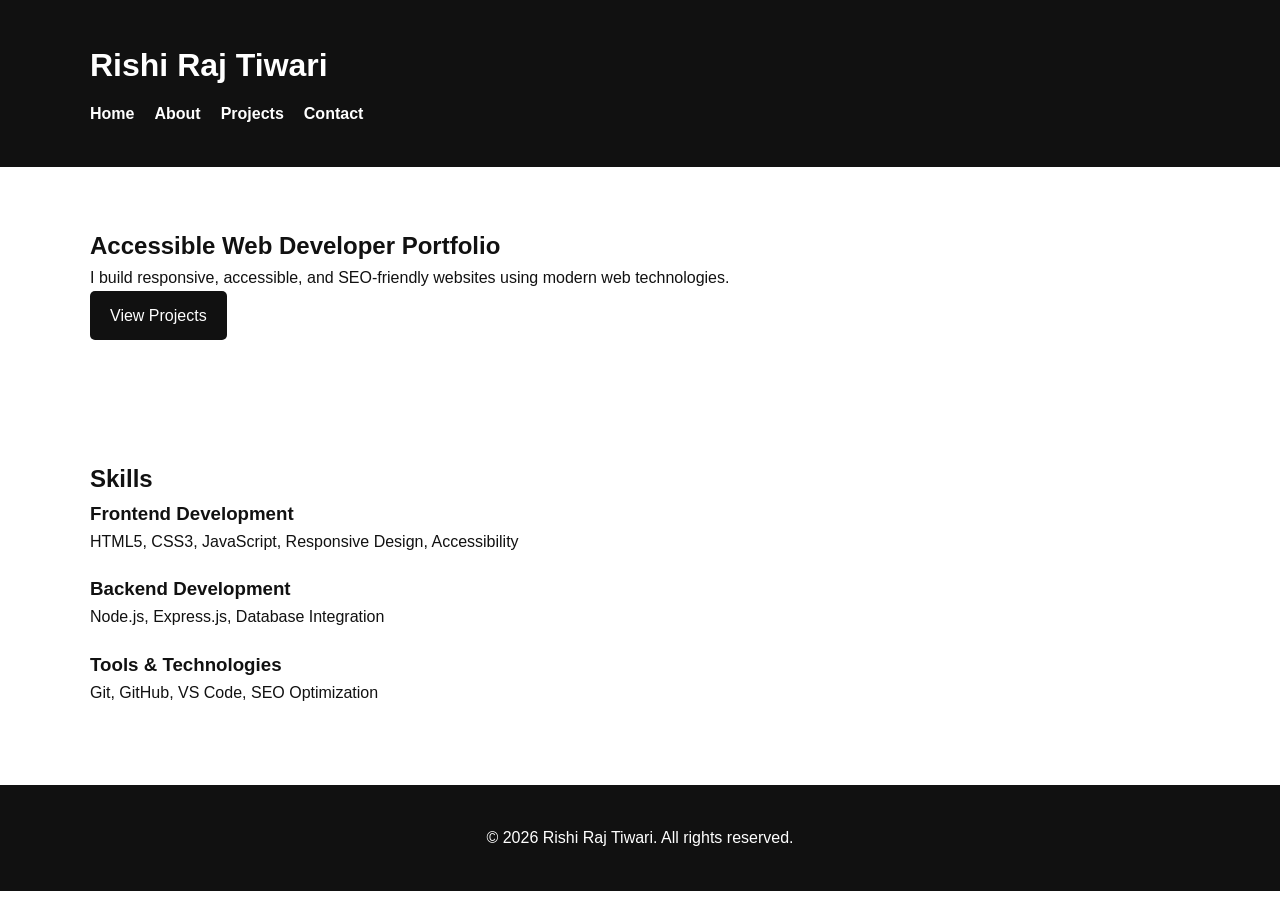
==== index.html @ afc1b907 "Internship task submission" ====
<!DOCTYPE html>
<html lang="en">

<head>
    <!-- SEO Meta Tags -->
    <meta charset="UTF-8">
    <meta name="viewport" content="width=device-width, initial-scale=1.0">

    <title>Rishi Raj Tiwari | Full Stack Developer Portfolio</title>
<link rel="stylesheet" href="style.css">
    <meta name="description"
        content="Official portfolio of Rishi Raj Tiwari - Full Stack Developer, Web Designer, and AI enthusiast. Explore projects, skills, and contact information.">

    <meta name="keywords"
        content="Rishi Raj Tiwari, portfolio, web developer, HTML5, CSS3, JavaScript, AI, full stack developer">

    <meta name="author" content="Rishi Raj Tiwari">

    <!-- Open Graph -->
    <meta property="og:title" content="Rishi Raj Tiwari Portfolio">
    <meta property="og:description" content="Modern accessible developer portfolio website">
    <meta property="og:type" content="website">

    <!-- Accessibility -->
    <meta name="theme-color" content="#ffffff">

    <link rel="stylesheet" href="style.css">
</head>

<body>

    <!-- Skip Navigation Link -->
    <a class="skip-link" href="#main-content">Skip to main content</a>

    <!-- HEADER -->
    <header role="banner">
        <div class="container">
            <h1>Rishi Raj Tiwari</h1>

            <!-- NAVIGATION -->
            <nav aria-label="Main Navigation">
                <ul class="nav-list">
                    <li><a href="index.html" aria-current="page">Home</a></li>
                    <li><a href="about.html">About</a></li>
                    <li><a href="projects.html">Projects</a></li>
                    <li><a href="contact.html">Contact</a></li>
                </ul>
            </nav>
        </div>
    </header>

    <!-- MAIN -->
    <main id="main-content">

        <!-- HERO SECTION -->
        <section aria-labelledby="hero-heading">
            <div class="container">
                <h2 id="hero-heading">Accessible Web Developer Portfolio</h2>

                <p>
                    I build responsive, accessible, and SEO-friendly websites using
                    modern web technologies.
                </p>

                <a class="btn" href="projects.html">View Projects</a>
            </div>
        </section>

        <!-- FEATURES -->
        <section aria-labelledby="skills-heading">
            <div class="container">

                <h2 id="skills-heading">Skills</h2>

                <article>
                    <h3>Frontend Development</h3>
                    <p>HTML5, CSS3, JavaScript, Responsive Design, Accessibility</p>
                </article>

                <article>
                    <h3>Backend Development</h3>
                    <p>Node.js, Express.js, Database Integration</p>
                </article>

                <article>
                    <h3>Tools & Technologies</h3>
                    <p>Git, GitHub, VS Code, SEO Optimization</p>
                </article>

            </div>
        </section>

    </main>

    <!-- FOOTER -->
    <footer role="contentinfo">
        <div class="container">
            <p>&copy; 2026 Rishi Raj Tiwari. All rights reserved.</p>
        </div>
    </footer>

</body>

</html>
---- style.css ----
* {
    margin: 0;
    padding: 0;
    box-sizing: border-box;
}

/* =========================
   BODY
========================= */
body {
    font-family: Arial, sans-serif;
    line-height: 1.6;
    background-color: #ffffff;
    color: #111111;
}

/* =========================
   ACCESSIBILITY SKIP LINK
========================= */
.skip-link {
    position: absolute;
    left: -9999px;
    top: 0;
    background: #000;
    color: #fff;
    padding: 10px 15px;
    z-index: 1000;
    text-decoration: none;
}

.skip-link:focus {
    left: 10px;
    top: 10px;
}

/* =========================
   LAYOUT
========================= */
.container {
    width: 90%;
    max-width: 1100px;
    margin: auto;
    padding: 20px 0;
}

/* =========================
   HEADER
========================= */
header {
    background: #111;
    color: #fff;
    padding: 20px 0;
}

header h1 {
    margin-bottom: 10px;
}

/* =========================
   NAVIGATION
========================= */
.nav-list {
    display: flex;
    gap: 20px;
    list-style: none;
    flex-wrap: wrap;
}

.nav-list a {
    color: #fff;
    text-decoration: none;
    font-weight: bold;
}

.nav-list a:hover,
.nav-list a:focus {
    text-decoration: underline;
}

/* =========================
   SECTIONS
========================= */
section {
    padding: 40px 0;
}

article {
    margin-bottom: 20px;
}

/* =========================
   BUTTONS
========================= */
.btn,
button {
    display: inline-block;
    padding: 12px 20px;
    background: #111;
    color: #fff;
    border: none;
    cursor: pointer;
    text-decoration: none;
    border-radius: 5px;
    transition: opacity 0.3s ease;
}

.btn:hover,
.btn:focus,
button:hover,
button:focus {
    opacity: 0.9;
}

/* =========================
   FORM
========================= */
.form-group {
    margin-bottom: 20px;
}

label {
    display: block;
    margin-bottom: 8px;
    font-weight: bold;
}

input,
textarea {
    width: 100%;
    padding: 12px;
    border: 1px solid #999;
    border-radius: 4px;
    font-size: 1rem;
}

/* =========================
   ACCESSIBLE FOCUS STYLES
========================= */
a:focus,
button:focus,
input:focus,
textarea:focus {
    outline: 3px solid #005fcc;
    outline-offset: 2px;
}

/* =========================
   FOOTER
========================= */
footer {
    background: #111;
    color: #fff;
    text-align: center;
    padding: 20px 0;
}

/* =========================
   RESPONSIVE DESIGN
========================= */
@media (max-width: 768px) {
    .nav-list {
        flex-direction: column;
        gap: 10px;
    }

    body {
        font-size: 16px;
    }
}
---- style.css ----
* {
    margin: 0;
    padding: 0;
    box-sizing: border-box;
}

/* =========================
   BODY
========================= */
body {
    font-family: Arial, sans-serif;
    line-height: 1.6;
    background-color: #ffffff;
    color: #111111;
}

/* =========================
   ACCESSIBILITY SKIP LINK
========================= */
.skip-link {
    position: absolute;
    left: -9999px;
    top: 0;
    background: #000;
    color: #fff;
    padding: 10px 15px;
    z-index: 1000;
    text-decoration: none;
}

.skip-link:focus {
    left: 10px;
    top: 10px;
}

/* =========================
   LAYOUT
========================= */
.container {
    width: 90%;
    max-width: 1100px;
    margin: auto;
    padding: 20px 0;
}

/* =========================
   HEADER
========================= */
header {
    background: #111;
    color: #fff;
    padding: 20px 0;
}

header h1 {
    margin-bottom: 10px;
}

/* =========================
   NAVIGATION
========================= */
.nav-list {
    display: flex;
    gap: 20px;
    list-style: none;
    flex-wrap: wrap;
}

.nav-list a {
    color: #fff;
    text-decoration: none;
    font-weight: bold;
}

.nav-list a:hover,
.nav-list a:focus {
    text-decoration: underline;
}

/* =========================
   SECTIONS
========================= */
section {
    padding: 40px 0;
}

article {
    margin-bottom: 20px;
}

/* =========================
   BUTTONS
========================= */
.btn,
button {
    display: inline-block;
    padding: 12px 20px;
    background: #111;
    color: #fff;
    border: none;
    cursor: pointer;
    text-decoration: none;
    border-radius: 5px;
    transition: opacity 0.3s ease;
}

.btn:hover,
.btn:focus,
button:hover,
button:focus {
    opacity: 0.9;
}

/* =========================
   FORM
========================= */
.form-group {
    margin-bottom: 20px;
}

label {
    display: block;
    margin-bottom: 8px;
    font-weight: bold;
}

input,
textarea {
    width: 100%;
    padding: 12px;
    border: 1px solid #999;
    border-radius: 4px;
    font-size: 1rem;
}

/* =========================
   ACCESSIBLE FOCUS STYLES
========================= */
a:focus,
button:focus,
input:focus,
textarea:focus {
    outline: 3px solid #005fcc;
    outline-offset: 2px;
}

/* =========================
   FOOTER
========================= */
footer {
    background: #111;
    color: #fff;
    text-align: center;
    padding: 20px 0;
}

/* =========================
   RESPONSIVE DESIGN
========================= */
@media (max-width: 768px) {
    .nav-list {
        flex-direction: column;
        gap: 10px;
    }

    body {
        font-size: 16px;
    }
}
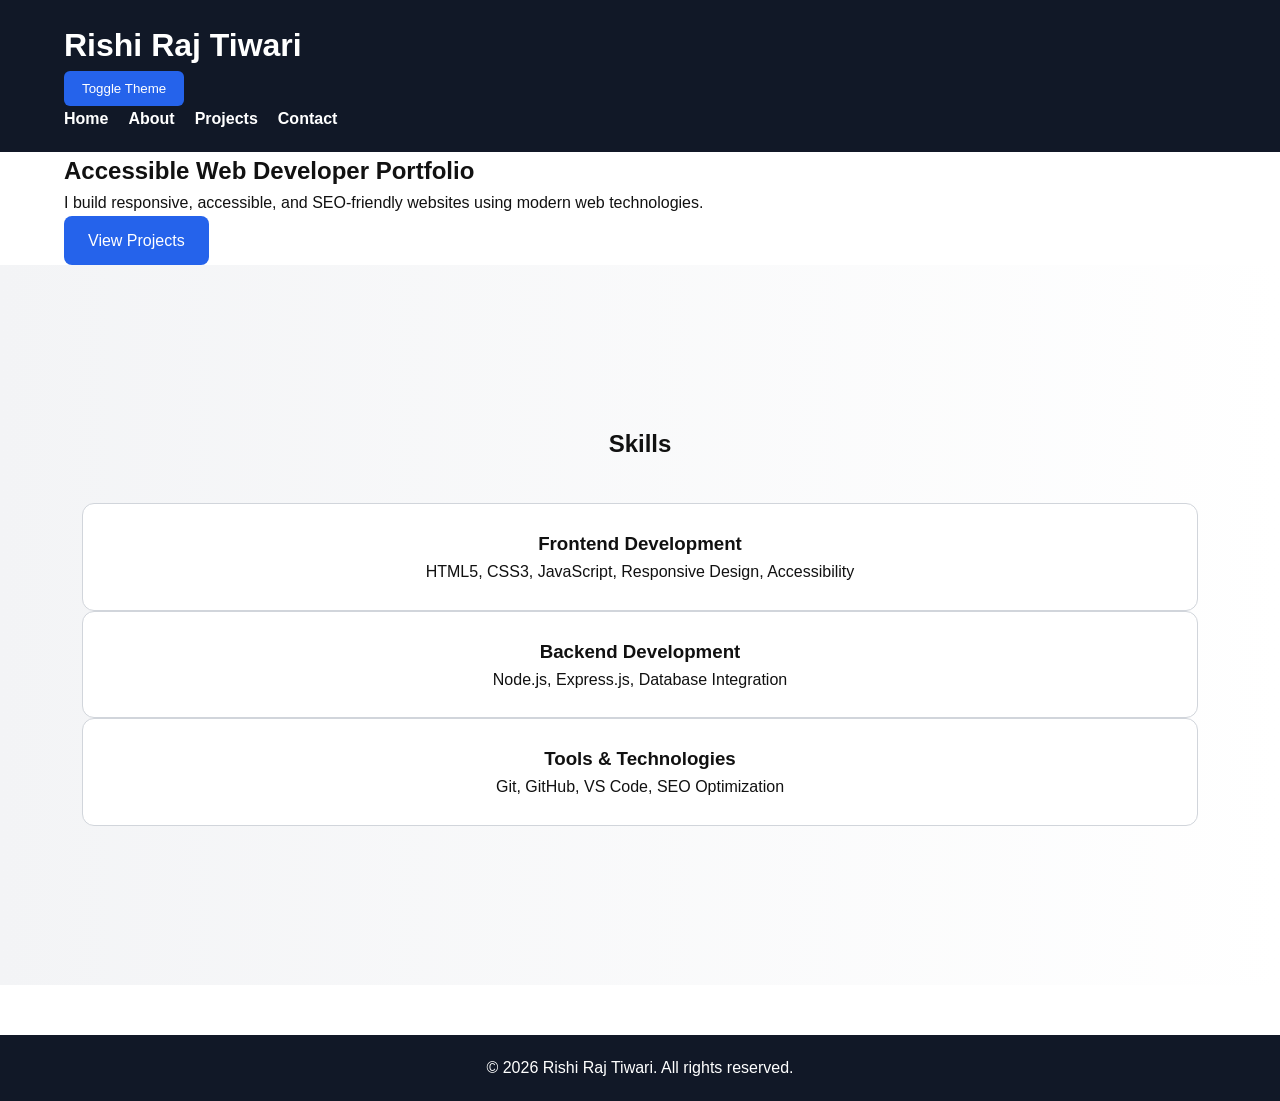
==== commit 58373f8e: "Added advanced responsive CSS3 portfolio design" ====
--- a/index.html
+++ b/index.html
@@ -7,7 +7,7 @@
     <meta name="viewport" content="width=device-width, initial-scale=1.0">
 
     <title>Rishi Raj Tiwari | Full Stack Developer Portfolio</title>
-<link rel="stylesheet" href="style.css">
+    <link rel="stylesheet" href="style.css">
     <meta name="description"
         content="Official portfolio of Rishi Raj Tiwari - Full Stack Developer, Web Designer, and AI enthusiast. Explore projects, skills, and contact information.">
 
@@ -35,8 +35,12 @@
     <!-- HEADER -->
     <header role="banner">
         <div class="container">
+            <div class="header-wrapper">
+            </div>
             <h1>Rishi Raj Tiwari</h1>
-
+            <button class="theme-toggle" onclick="document.body.classList.toggle('dark-mode')">
+                Toggle Theme
+            </button>
             <!-- NAVIGATION -->
             <nav aria-label="Main Navigation">
                 <ul class="nav-list">
@@ -67,22 +71,22 @@
         </section>
 
         <!-- FEATURES -->
-        <section aria-labelledby="skills-heading">
+        <section class="hero" aria-labelledby="hero-heading">
             <div class="container">
 
                 <h2 id="skills-heading">Skills</h2>
-
-                <article>
+                <div class="grid-layout"></div>
+                <article class="card">
                     <h3>Frontend Development</h3>
                     <p>HTML5, CSS3, JavaScript, Responsive Design, Accessibility</p>
                 </article>
 
-                <article>
+                <article class="card">
                     <h3>Backend Development</h3>
                     <p>Node.js, Express.js, Database Integration</p>
                 </article>
 
-                <article>
+                <article class="card">
                     <h3>Tools & Technologies</h3>
                     <p>Git, GitHub, VS Code, SEO Optimization</p>
                 </article>
@@ -95,6 +99,8 @@
     <!-- FOOTER -->
     <footer role="contentinfo">
         <div class="container">
+            <div class="hero-content">
+            </div>
             <p>&copy; 2026 Rishi Raj Tiwari. All rights reserved.</p>
         </div>
     </footer>
--- a/style.css
+++ b/style.css
@@ -1,3 +1,33 @@
+/* =========================
+   CSS VARIABLES (THEME)
+========================= */
+
+:root {
+    --bg-color: #ffffff;
+    --text-color: #111111;
+    --primary-color: #2563eb;
+    --secondary-color: #f3f4f6;
+    --card-color: #ffffff;
+    --header-color: #111827;
+    --border-color: #d1d5db;
+}
+
+/* DARK MODE */
+
+.dark-mode {
+    --bg-color: #0f172a;
+    --text-color: #f8fafc;
+    --primary-color: #3b82f6;
+    --secondary-color: #1e293b;
+    --card-color: #111827;
+    --header-color: #020617;
+    --border-color: #334155;
+}
+
+/* =========================
+   GLOBAL RESET
+========================= */
+
 * {
     margin: 0;
     padding: 0;
@@ -7,25 +37,27 @@
 /* =========================
    BODY
 ========================= */
+
 body {
     font-family: Arial, sans-serif;
+    background: var(--bg-color);
+    color: var(--text-color);
     line-height: 1.6;
-    background-color: #ffffff;
-    color: #111111;
-}
-
-/* =========================
-   ACCESSIBILITY SKIP LINK
-========================= */
+    transition: 0.3s ease;
+}
+
+/* =========================
+   ACCESSIBILITY
+========================= */
+
 .skip-link {
     position: absolute;
     left: -9999px;
     top: 0;
-    background: #000;
-    color: #fff;
-    padding: 10px 15px;
+    background: black;
+    color: white;
+    padding: 10px;
     z-index: 1000;
-    text-decoration: none;
 }
 
 .skip-link:focus {
@@ -34,31 +66,36 @@
 }
 
 /* =========================
-   LAYOUT
-========================= */
+   CONTAINER
+========================= */
+
 .container {
     width: 90%;
-    max-width: 1100px;
+    max-width: 1200px;
     margin: auto;
+}
+
+/* =========================
+   HEADER
+========================= */
+
+header {
+    background: var(--header-color);
+    color: white;
     padding: 20px 0;
 }
 
-/* =========================
-   HEADER
-========================= */
-header {
-    background: #111;
-    color: #fff;
-    padding: 20px 0;
-}
-
-header h1 {
-    margin-bottom: 10px;
+.header-wrapper {
+    display: flex;
+    justify-content: space-between;
+    align-items: center;
+    flex-wrap: wrap;
 }
 
 /* =========================
    NAVIGATION
 ========================= */
+
 .nav-list {
     display: flex;
     gap: 20px;
@@ -67,53 +104,100 @@
 }
 
 .nav-list a {
-    color: #fff;
+    color: white;
     text-decoration: none;
     font-weight: bold;
-}
-
-.nav-list a:hover,
-.nav-list a:focus {
-    text-decoration: underline;
-}
-
-/* =========================
-   SECTIONS
-========================= */
-section {
-    padding: 40px 0;
-}
-
-article {
+    transition: 0.3s ease;
+}
+
+.nav-list a:hover {
+    color: var(--primary-color);
+}
+
+/* =========================
+   HERO SECTION
+========================= */
+
+.hero {
+    min-height: 80vh;
+    display: grid;
+    place-items: center;
+    text-align: center;
+    background: linear-gradient(
+        to right,
+        var(--secondary-color),
+        var(--bg-color)
+    );
+    padding: 50px 20px;
+}
+
+.hero-content h2 {
+    font-size: 3rem;
     margin-bottom: 20px;
 }
 
+.hero-content p {
+    max-width: 700px;
+    margin: auto;
+    margin-bottom: 20px;
+}
+
 /* =========================
    BUTTONS
 ========================= */
-.btn,
-button {
+
+.btn {
     display: inline-block;
-    padding: 12px 20px;
-    background: #111;
-    color: #fff;
-    border: none;
-    cursor: pointer;
+    padding: 12px 24px;
+    background: var(--primary-color);
+    color: white;
     text-decoration: none;
-    border-radius: 5px;
-    transition: opacity 0.3s ease;
-}
-
-.btn:hover,
-.btn:focus,
-button:hover,
-button:focus {
-    opacity: 0.9;
+    border-radius: 8px;
+    transition: 0.3s ease;
+}
+
+.btn:hover {
+    transform: translateY(-3px);
+}
+
+/* =========================
+   GRID LAYOUT
+========================= */
+
+.grid-layout {
+    display: grid;
+    grid-template-columns: repeat(auto-fit, minmax(280px, 1fr));
+    gap: 25px;
+    margin-top: 40px;
+}
+
+/* =========================
+   CARD DESIGN
+========================= */
+
+.card {
+    background: var(--card-color);
+    border: 1px solid var(--border-color);
+    padding: 25px;
+    border-radius: 12px;
+    transition: 0.3s ease;
+}
+
+.card:hover {
+    transform: translateY(-5px);
 }
 
 /* =========================
    FORM
 ========================= */
+
+form {
+    background: var(--card-color);
+    padding: 30px;
+    border-radius: 10px;
+    margin-top: 30px;
+}
+
 .form-group {
     margin-bottom: 20px;
 }
@@ -128,42 +212,88 @@
 textarea {
     width: 100%;
     padding: 12px;
-    border: 1px solid #999;
-    border-radius: 4px;
-    font-size: 1rem;
-}
-
-/* =========================
-   ACCESSIBLE FOCUS STYLES
-========================= */
+    border: 1px solid var(--border-color);
+    border-radius: 6px;
+    background: var(--bg-color);
+    color: var(--text-color);
+}
+
+/* =========================
+   FOCUS STATES
+========================= */
+
 a:focus,
 button:focus,
 input:focus,
 textarea:focus {
-    outline: 3px solid #005fcc;
+    outline: 3px solid var(--primary-color);
     outline-offset: 2px;
 }
 
 /* =========================
    FOOTER
 ========================= */
+
 footer {
-    background: #111;
-    color: #fff;
+    background: var(--header-color);
+    color: white;
     text-align: center;
-    padding: 20px 0;
-}
-
-/* =========================
-   RESPONSIVE DESIGN
-========================= */
+    padding: 20px;
+    margin-top: 50px;
+}
+
+/* =========================
+   DARK MODE BUTTON
+========================= */
+
+.theme-toggle {
+    background: var(--primary-color);
+    border: none;
+    color: white;
+    padding: 10px 18px;
+    border-radius: 6px;
+    cursor: pointer;
+}
+
+/* =========================
+   MOBILE FIRST RESPONSIVE
+========================= */
+
 @media (max-width: 768px) {
+
+    .hero-content h2 {
+        font-size: 2rem;
+    }
+
+    .header-wrapper {
+        flex-direction: column;
+        gap: 20px;
+    }
+
     .nav-list {
         flex-direction: column;
-        gap: 10px;
-    }
-
-    body {
-        font-size: 16px;
+        text-align: center;
+    }
+}
+
+/* =========================
+   TABLET
+========================= */
+
+@media (min-width: 769px) and (max-width: 1024px) {
+
+    .hero-content h2 {
+        font-size: 2.5rem;
+    }
+}
+
+/* =========================
+   LARGE DESKTOP
+========================= */
+
+@media (min-width: 1200px) {
+
+    .hero-content h2 {
+        font-size: 4rem;
     }
 }
--- a/style.css
+++ b/style.css
@@ -1,3 +1,33 @@
+/* =========================
+   CSS VARIABLES (THEME)
+========================= */
+
+:root {
+    --bg-color: #ffffff;
+    --text-color: #111111;
+    --primary-color: #2563eb;
+    --secondary-color: #f3f4f6;
+    --card-color: #ffffff;
+    --header-color: #111827;
+    --border-color: #d1d5db;
+}
+
+/* DARK MODE */
+
+.dark-mode {
+    --bg-color: #0f172a;
+    --text-color: #f8fafc;
+    --primary-color: #3b82f6;
+    --secondary-color: #1e293b;
+    --card-color: #111827;
+    --header-color: #020617;
+    --border-color: #334155;
+}
+
+/* =========================
+   GLOBAL RESET
+========================= */
+
 * {
     margin: 0;
     padding: 0;
@@ -7,25 +37,27 @@
 /* =========================
    BODY
 ========================= */
+
 body {
     font-family: Arial, sans-serif;
+    background: var(--bg-color);
+    color: var(--text-color);
     line-height: 1.6;
-    background-color: #ffffff;
-    color: #111111;
-}
-
-/* =========================
-   ACCESSIBILITY SKIP LINK
-========================= */
+    transition: 0.3s ease;
+}
+
+/* =========================
+   ACCESSIBILITY
+========================= */
+
 .skip-link {
     position: absolute;
     left: -9999px;
     top: 0;
-    background: #000;
-    color: #fff;
-    padding: 10px 15px;
+    background: black;
+    color: white;
+    padding: 10px;
     z-index: 1000;
-    text-decoration: none;
 }
 
 .skip-link:focus {
@@ -34,31 +66,36 @@
 }
 
 /* =========================
-   LAYOUT
-========================= */
+   CONTAINER
+========================= */
+
 .container {
     width: 90%;
-    max-width: 1100px;
+    max-width: 1200px;
     margin: auto;
+}
+
+/* =========================
+   HEADER
+========================= */
+
+header {
+    background: var(--header-color);
+    color: white;
     padding: 20px 0;
 }
 
-/* =========================
-   HEADER
-========================= */
-header {
-    background: #111;
-    color: #fff;
-    padding: 20px 0;
-}
-
-header h1 {
-    margin-bottom: 10px;
+.header-wrapper {
+    display: flex;
+    justify-content: space-between;
+    align-items: center;
+    flex-wrap: wrap;
 }
 
 /* =========================
    NAVIGATION
 ========================= */
+
 .nav-list {
     display: flex;
     gap: 20px;
@@ -67,53 +104,100 @@
 }
 
 .nav-list a {
-    color: #fff;
+    color: white;
     text-decoration: none;
     font-weight: bold;
-}
-
-.nav-list a:hover,
-.nav-list a:focus {
-    text-decoration: underline;
-}
-
-/* =========================
-   SECTIONS
-========================= */
-section {
-    padding: 40px 0;
-}
-
-article {
+    transition: 0.3s ease;
+}
+
+.nav-list a:hover {
+    color: var(--primary-color);
+}
+
+/* =========================
+   HERO SECTION
+========================= */
+
+.hero {
+    min-height: 80vh;
+    display: grid;
+    place-items: center;
+    text-align: center;
+    background: linear-gradient(
+        to right,
+        var(--secondary-color),
+        var(--bg-color)
+    );
+    padding: 50px 20px;
+}
+
+.hero-content h2 {
+    font-size: 3rem;
     margin-bottom: 20px;
 }
 
+.hero-content p {
+    max-width: 700px;
+    margin: auto;
+    margin-bottom: 20px;
+}
+
 /* =========================
    BUTTONS
 ========================= */
-.btn,
-button {
+
+.btn {
     display: inline-block;
-    padding: 12px 20px;
-    background: #111;
-    color: #fff;
-    border: none;
-    cursor: pointer;
+    padding: 12px 24px;
+    background: var(--primary-color);
+    color: white;
     text-decoration: none;
-    border-radius: 5px;
-    transition: opacity 0.3s ease;
-}
-
-.btn:hover,
-.btn:focus,
-button:hover,
-button:focus {
-    opacity: 0.9;
+    border-radius: 8px;
+    transition: 0.3s ease;
+}
+
+.btn:hover {
+    transform: translateY(-3px);
+}
+
+/* =========================
+   GRID LAYOUT
+========================= */
+
+.grid-layout {
+    display: grid;
+    grid-template-columns: repeat(auto-fit, minmax(280px, 1fr));
+    gap: 25px;
+    margin-top: 40px;
+}
+
+/* =========================
+   CARD DESIGN
+========================= */
+
+.card {
+    background: var(--card-color);
+    border: 1px solid var(--border-color);
+    padding: 25px;
+    border-radius: 12px;
+    transition: 0.3s ease;
+}
+
+.card:hover {
+    transform: translateY(-5px);
 }
 
 /* =========================
    FORM
 ========================= */
+
+form {
+    background: var(--card-color);
+    padding: 30px;
+    border-radius: 10px;
+    margin-top: 30px;
+}
+
 .form-group {
     margin-bottom: 20px;
 }
@@ -128,42 +212,88 @@
 textarea {
     width: 100%;
     padding: 12px;
-    border: 1px solid #999;
-    border-radius: 4px;
-    font-size: 1rem;
-}
-
-/* =========================
-   ACCESSIBLE FOCUS STYLES
-========================= */
+    border: 1px solid var(--border-color);
+    border-radius: 6px;
+    background: var(--bg-color);
+    color: var(--text-color);
+}
+
+/* =========================
+   FOCUS STATES
+========================= */
+
 a:focus,
 button:focus,
 input:focus,
 textarea:focus {
-    outline: 3px solid #005fcc;
+    outline: 3px solid var(--primary-color);
     outline-offset: 2px;
 }
 
 /* =========================
    FOOTER
 ========================= */
+
 footer {
-    background: #111;
-    color: #fff;
+    background: var(--header-color);
+    color: white;
     text-align: center;
-    padding: 20px 0;
-}
-
-/* =========================
-   RESPONSIVE DESIGN
-========================= */
+    padding: 20px;
+    margin-top: 50px;
+}
+
+/* =========================
+   DARK MODE BUTTON
+========================= */
+
+.theme-toggle {
+    background: var(--primary-color);
+    border: none;
+    color: white;
+    padding: 10px 18px;
+    border-radius: 6px;
+    cursor: pointer;
+}
+
+/* =========================
+   MOBILE FIRST RESPONSIVE
+========================= */
+
 @media (max-width: 768px) {
+
+    .hero-content h2 {
+        font-size: 2rem;
+    }
+
+    .header-wrapper {
+        flex-direction: column;
+        gap: 20px;
+    }
+
     .nav-list {
         flex-direction: column;
-        gap: 10px;
-    }
-
-    body {
-        font-size: 16px;
+        text-align: center;
+    }
+}
+
+/* =========================
+   TABLET
+========================= */
+
+@media (min-width: 769px) and (max-width: 1024px) {
+
+    .hero-content h2 {
+        font-size: 2.5rem;
+    }
+}
+
+/* =========================
+   LARGE DESKTOP
+========================= */
+
+@media (min-width: 1200px) {
+
+    .hero-content h2 {
+        font-size: 4rem;
     }
 }
